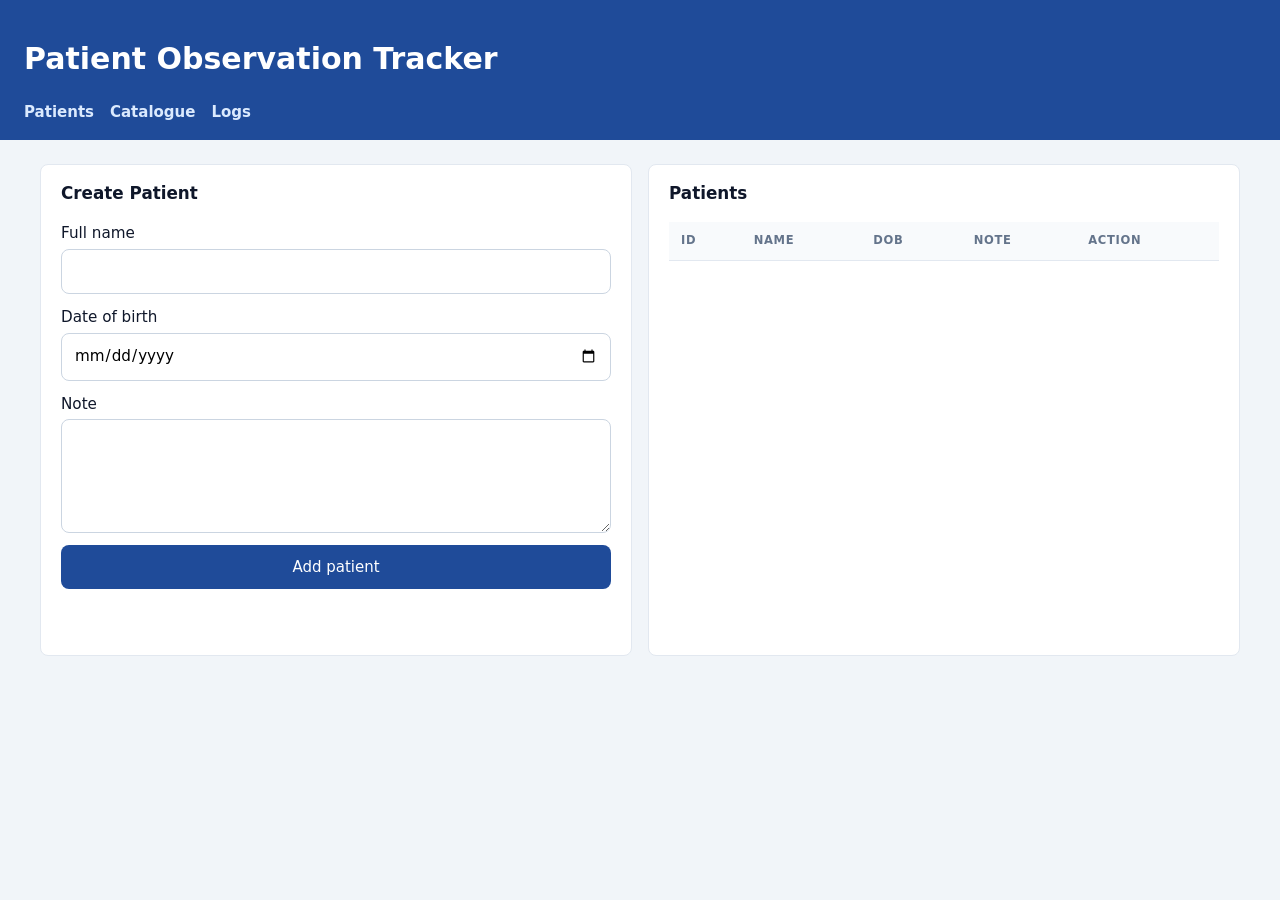
==== index.html @ fa832a37 "week1 changes" ====
<!DOCTYPE html>
<html lang="en">
<head>
    <meta charset="UTF-8">
    <meta name="viewport" content="width=device-width, initial-scale=1.0">
    <title>Patient Observation Tracker</title>
    <link rel="stylesheet" href="/app.css">
</head>
<body>
<header>
    <h1>Patient Observation Tracker</h1>
    <nav>
        <a href="/index.html">Patients</a>
        <a href="/catalogue.html">Catalogue</a>
        <a href="/logs.html">Logs</a>
    </nav>
</header>
<main class="grid">
    <section class="panel">
        <h2>Create Patient</h2>
        <form id="patient-form">
            <label>Full name
                <input name="fullName" required>
            </label>
            <label>Date of birth
                <input type="date" name="dateOfBirth" required>
            </label>
            <label>Note
                <textarea name="note" rows="4"></textarea>
            </label>
            <button type="submit">Add patient</button>
        </form>
        <p id="patient-message" class="message"></p>
    </section>

    <section class="panel">
        <h2>Patients</h2>
        <table>
            <thead>
            <tr>
                <th>ID</th>
                <th>Name</th>
                <th>DOB</th>
                <th>Note</th>
                <th>Action</th>
            </tr>
            </thead>
            <tbody id="patient-table"></tbody>
        </table>
    </section>
</main>
<script src="/app.js"></script>
</body>
</html>
---- app.css ----
body {
    margin: 0;
    font-family: system-ui, -apple-system, "Segoe UI", Roboto, "Helvetica Neue", Arial, sans-serif;
    background: #f1f5f9;
    color: #0f172a;
    line-height: 1.5;
    font-size: 15px;
}

header {
    background: #1f4b99;
    color: #fff;
    padding: 1rem 1.5rem;
}

nav {
    display: flex;
    gap: 1rem;
    margin-top: 0.5rem;
}

nav a {
    color: #dbeafe;
    text-decoration: none;
    font-weight: 600;
}

main {
    padding: 1.5rem;
    max-width: 1200px;
    margin: 0 auto;
}

.grid {
    display: grid;
    gap: 1rem;
    grid-template-columns: repeat(auto-fit, minmax(320px, 1fr));
}

.panel {
    background: #fff;
    border-radius: 8px;
    padding: 1rem 1.25rem;
    border: 1px solid #e2e8f0;
}

.panel > h2 {
    margin: 0 0 1rem;
    font-size: 1.05rem;
    font-weight: 600;
    color: #0f172a;
}

main.catalogue-main {
    display: flex;
    flex-direction: column;
    gap: 1.25rem;
}

.catalogue-forms {
    display: grid;
    gap: 1rem;
    grid-template-columns: repeat(2, minmax(0, 1fr));
    align-items: stretch;
    margin-bottom: 2rem;
}

.catalogue-forms > .panel {
    display: flex;
    flex-direction: column;
    min-height: 100%;
}

.catalogue-forms > .panel > form {
    flex: 1 1 auto;
    display: flex;
    flex-direction: column;
    gap: 0.75rem;
    min-height: 0;
}

.catalogue-forms > .panel > form > button[type="submit"] {
    margin-top: auto;
}

@media (max-width: 560px) {
    .catalogue-forms {
        grid-template-columns: 1fr;
    }
}

.catalogue-subheading {
    margin: 1.25rem 0 0.5rem;
    font-size: 1rem;
    font-weight: 600;
    color: #0f172a;
}

.catalogue-data .table-scroll {
    overflow-x: auto;
    margin-bottom: 0.75rem;
}

.catalogue-data thead th {
    font-size: 0.8rem;
    text-transform: none;
    letter-spacing: normal;
    font-weight: 600;
}

.catalogue-data table.catalogue-types-table {
    table-layout: fixed;
    width: 100%;
}

.catalogue-data table.catalogue-types-table th:nth-child(1),
.catalogue-data table.catalogue-types-table td:nth-child(1) {
    width: 4.5rem;
}

.catalogue-data table.catalogue-types-table th:nth-child(2),
.catalogue-data table.catalogue-types-table td:nth-child(2) {
    width: 30%;
}

form {
    display: grid;
    gap: 0.75rem;
}

label {
    display: grid;
    gap: 0.25rem;
    font-size: 0.95rem;
}

.field-hint {
    font-weight: 400;
    font-size: 0.82rem;
    color: #64748b;
}

input,
select,
textarea,
button {
    font: inherit;
    padding: 0.65rem 0.75rem;
    border-radius: 8px;
    border: 1px solid #cbd5e1;
}

button {
    background: #1f4b99;
    color: #fff;
    cursor: pointer;
    border: none;
}

button.secondary {
    background: #475569;
}

table {
    width: 100%;
    border-collapse: collapse;
}

th,
td {
    padding: 0.65rem 0.75rem;
    border-bottom: 1px solid #e2e8f0;
    text-align: left;
    vertical-align: top;
}

thead th {
    font-size: 0.72rem;
    text-transform: uppercase;
    letter-spacing: 0.06em;
    font-weight: 600;
    color: #64748b;
    background: #f8fafc;
}

tbody tr:hover {
    background: #f8fafc;
}

td.obs-cell-value {
    min-width: 11rem;
}

.obs-table-meta {
    font-size: 0.8rem;
    color: #64748b;
    margin-top: 0.2rem;
}

.status {
    display: inline-block;
    padding: 0.2rem 0.5rem;
    border-radius: 999px;
    font-size: 0.85rem;
    font-weight: 700;
}

.ACTIVE {
    background: #dcfce7;
    color: #166534;
}

.REJECTED {
    background: #fee2e2;
    color: #991b1b;
}

/* Observation table: value presentation */
.obs-type-pill {
    display: inline-block;
    font-size: 0.68rem;
    font-weight: 700;
    text-transform: uppercase;
    letter-spacing: 0.05em;
    padding: 0.2rem 0.45rem;
    border-radius: 4px;
}

.obs-type-pill--measurement {
    background: #e0f2fe;
    color: #0369a1;
}

.obs-type-pill--category {
    background: #f3e8ff;
    color: #6b21a8;
}

.obs-value-block {
    display: flex;
    flex-direction: column;
    gap: 0.25rem;
}

.obs-value-main {
    font-variant-numeric: tabular-nums;
    font-weight: 600;
    color: #0f172a;
}

.obs-value-main .amount {
    font-size: 1.05rem;
}

.obs-value-main .unit {
    font-size: 0.85rem;
    font-weight: 600;
    color: #475569;
    margin-left: 0.25rem;
}

.obs-concept-line {
    display: flex;
    flex-wrap: wrap;
    align-items: center;
    gap: 0.4rem;
}

.obs-concept-name {
    font-weight: 600;
    color: #0f172a;
}

.presence-badge {
    font-size: 0.7rem;
    font-weight: 700;
    text-transform: uppercase;
    letter-spacing: 0.04em;
    padding: 0.15rem 0.45rem;
    border-radius: 4px;
}

.presence-badge--present {
    background: #dcfce7;
    color: #166534;
}

.presence-badge--absent {
    background: #f1f5f9;
    color: #64748b;
}

.inference-card {
    border: 1px solid #e9d5ff;
    border-radius: 8px;
    padding: 0.75rem 1rem;
    background: #faf5ff;
}

.inference-card__type {
    font-size: 0.7rem;
    font-weight: 700;
    text-transform: uppercase;
    letter-spacing: 0.06em;
    color: #7c3aed;
    margin-bottom: 0.25rem;
}

.inference-card__name {
    font-size: 1rem;
    font-weight: 650;
    color: #4c1d95;
}

#inference-results {
    display: flex;
    flex-direction: column;
    gap: 0.5rem;
}

.inference-empty-hint {
    display: flex;
    flex-direction: column;
    gap: 0.65rem;
    max-width: 40rem;
}

.inference-empty-hint p {
    margin: 0;
}

.message {
    min-height: 1.25rem;
    color: #1d4ed8;
}

.error {
    color: #b91c1c;
}

.split {
    display: grid;
    grid-template-columns: minmax(0, 1fr) minmax(0, 1fr);
    gap: 1rem;
    align-items: start;
}

.split .panel {
    min-width: 0;
    overflow-x: auto;
}

main.patient-detail {
    display: flex;
    flex-direction: column;
    gap: 1.5rem;
}

main.patient-detail > .panel {
    display: flex;
    flex-direction: column;
    gap: 1rem;
}

main.patient-detail > .panel > h2 {
    margin: 0;
}

main.patient-detail .grid {
    gap: 1.25rem;
}

main.patient-detail .grid > .panel {
    display: flex;
    flex-direction: column;
    gap: 1rem;
}

main.patient-detail .grid > .panel > h2 {
    margin: 0;
}

#patient-summary {
    margin: 0;
    line-height: 1.55;
}

main.logs-page {
    max-width: none;
    width: 100%;
    box-sizing: border-box;
    padding-left: clamp(1rem, 2vw, 2rem);
    padding-right: clamp(1rem, 2vw, 2rem);
}

main.logs-page .panel table {
    min-width: max-content;
}

@media (max-width: 800px) {
    .split {
        grid-template-columns: 1fr;
    }
}
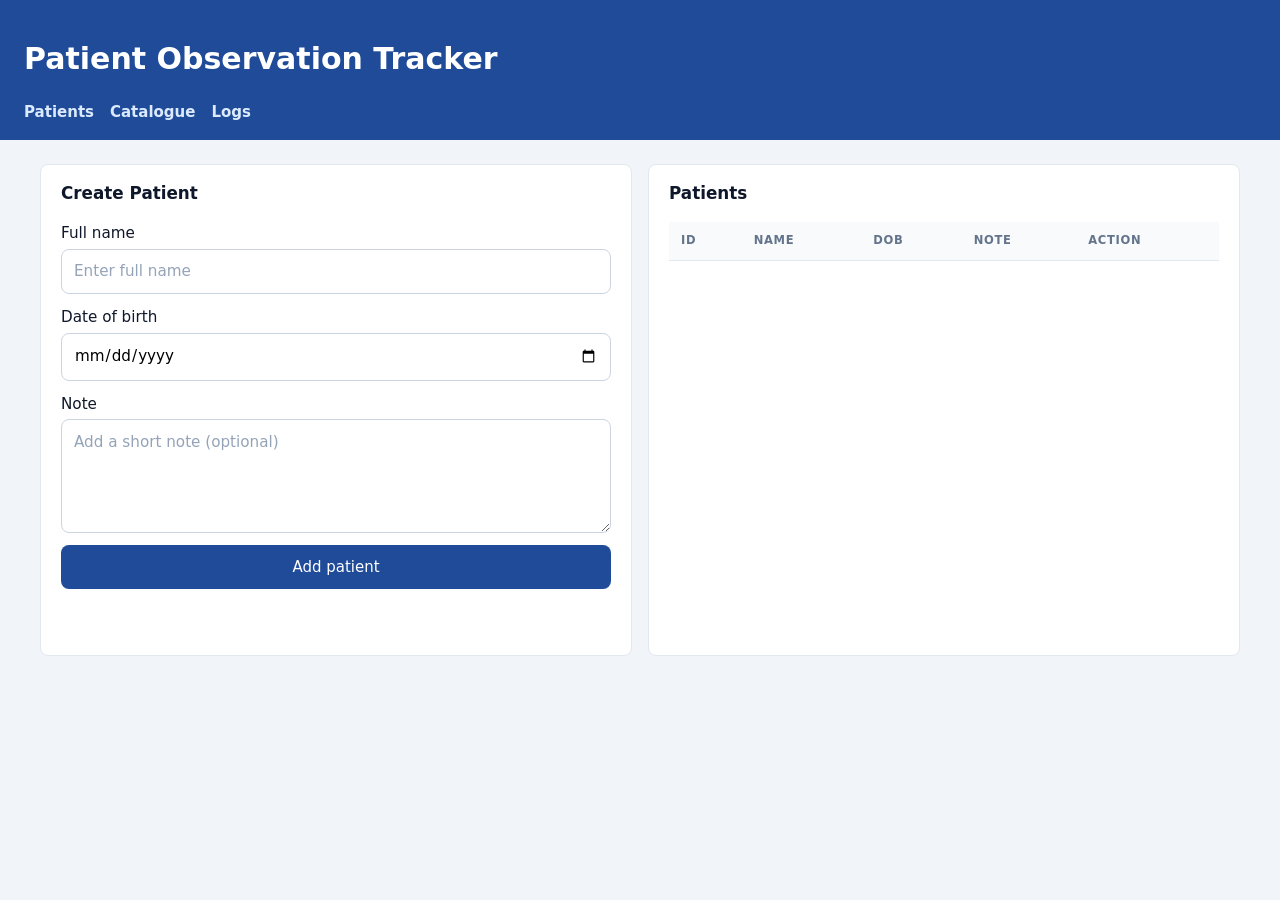
==== commit f9b2fe43: "week2 changes" ====
--- a/index.html
+++ b/index.html
@@ -4,15 +4,15 @@
     <meta charset="UTF-8">
     <meta name="viewport" content="width=device-width, initial-scale=1.0">
     <title>Patient Observation Tracker</title>
-    <link rel="stylesheet" href="/app.css">
+    <link rel="stylesheet" href="app.css">
 </head>
 <body>
 <header>
     <h1>Patient Observation Tracker</h1>
     <nav>
-        <a href="/index.html">Patients</a>
-        <a href="/catalogue.html">Catalogue</a>
-        <a href="/logs.html">Logs</a>
+        <a href="index.html">Patients</a>
+        <a href="catalogue.html">Catalogue</a>
+        <a href="logs.html">Logs</a>
     </nav>
 </header>
 <main class="grid">
@@ -20,13 +20,13 @@
         <h2>Create Patient</h2>
         <form id="patient-form">
             <label>Full name
-                <input name="fullName" required>
+                <input name="fullName" required placeholder="Enter full name">
             </label>
             <label>Date of birth
-                <input type="date" name="dateOfBirth" required>
+                <input type="date" name="dateOfBirth" required placeholder="Select date of birth">
             </label>
             <label>Note
-                <textarea name="note" rows="4"></textarea>
+                <textarea name="note" rows="4" placeholder="Add a short note (optional)"></textarea>
             </label>
             <button type="submit">Add patient</button>
         </form>
@@ -49,6 +49,6 @@
         </table>
     </section>
 </main>
-<script src="/app.js"></script>
+<script src="app.js"></script>
 </body>
 </html>
--- a/app.css
+++ b/app.css
@@ -148,6 +148,23 @@
     padding: 0.65rem 0.75rem;
     border-radius: 8px;
     border: 1px solid #cbd5e1;
+}
+
+input::placeholder,
+textarea::placeholder {
+    color: #94a3b8;
+}
+
+select:required:invalid {
+    color: #94a3b8;
+}
+
+select:required:invalid option:not([value=""]) {
+    color: #0f172a;
+}
+
+.is-placeholder {
+    color: #94a3b8;
 }
 
 button {
@@ -242,6 +259,11 @@
     gap: 0.25rem;
 }
 
+.inferred-observation {
+    font-style: italic;
+    opacity: 0.9;
+}
+
 .obs-value-main {
     font-variant-numeric: tabular-nums;
     font-weight: 600;
